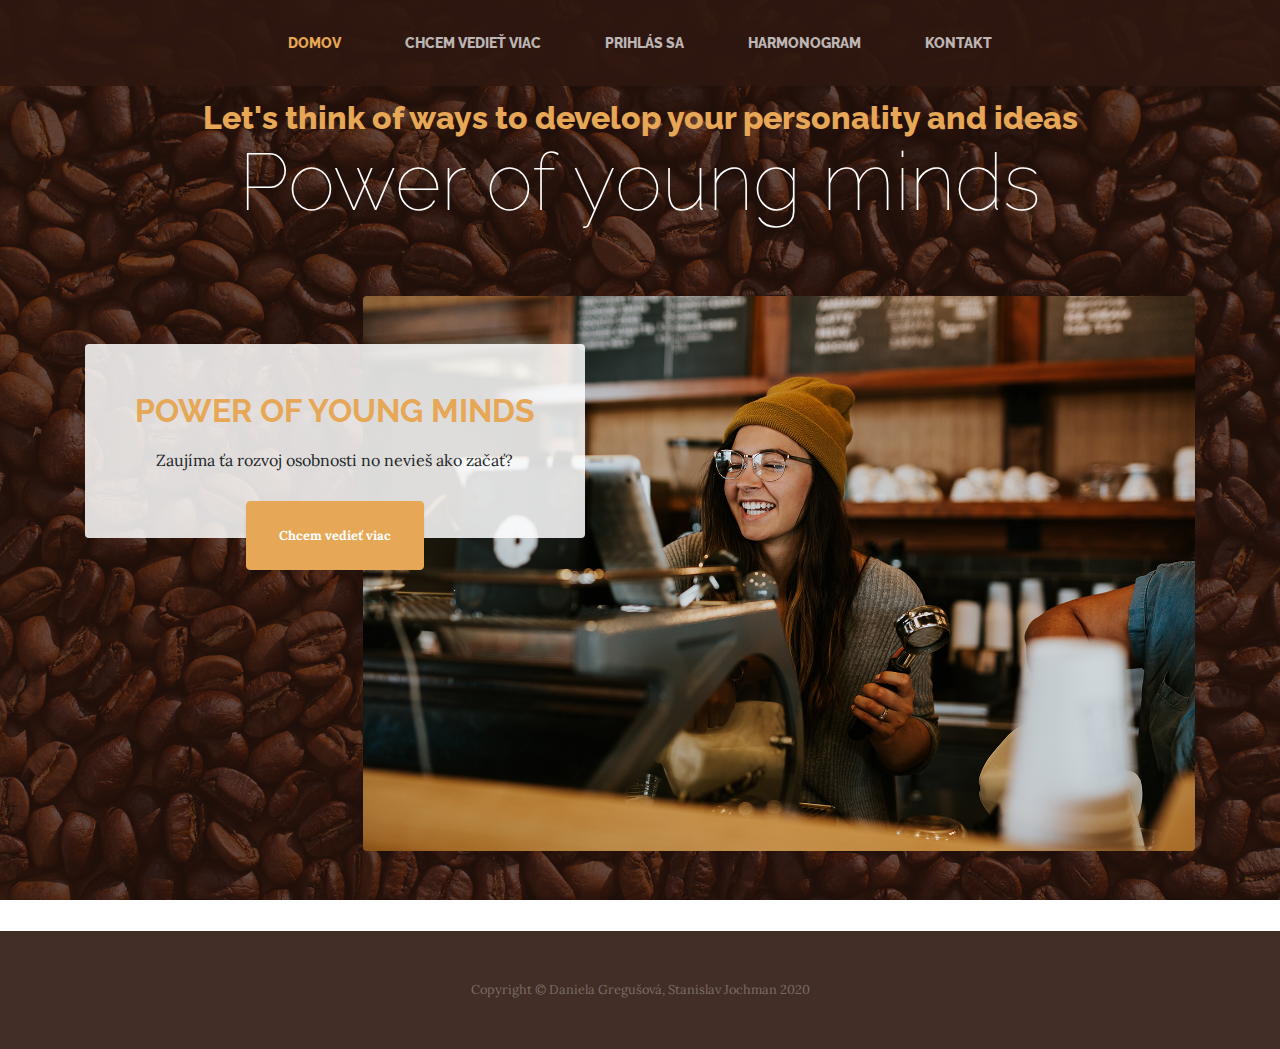
==== index.html @ 5692b311 "commit" ====
<!DOCTYPE html>
<html lang="en">

<head>

  <meta charset="utf-8">
  <meta name="viewport" content="width=device-width, initial-scale=1, shrink-to-fit=no">
  <meta name="description" content="">
  <meta name="author" content="">

  <title>Power of young minds - Leaf</title>

  <!-- Bootstrap core CSS -->
  <link href="vendor/bootstrap/css/bootstrap.min.css" rel="stylesheet">

  <!-- Custom fonts for this template -->
  <link href="https://fonts.googleapis.com/css?family=Raleway:100,100i,200,200i,300,300i,400,400i,500,500i,600,600i,700,700i,800,800i,900,900i" rel="stylesheet">
  <link href="https://fonts.googleapis.com/css?family=Lora:400,400i,700,700i" rel="stylesheet">

  <!-- Custom styles for this template -->
  <link href="css/style.css" rel="stylesheet">

</head>

<body>

  

  <!-- Navigation -->
  <nav class="navbar navbar-expand-lg navbar-dark py-lg-4" id="mainNav">
    <div class="container">
      <a class="navbar-brand text-uppercase text-expanded font-weight-bold d-lg-none" href="#">Power of young minds</a>
      <button class="navbar-toggler" type="button" data-toggle="collapse" data-target="#navbarResponsive" aria-controls="navbarResponsive" aria-expanded="false" aria-label="Toggle navigation">
        <span class="navbar-toggler-icon"></span>
      </button>
      <div class="collapse navbar-collapse" id="navbarResponsive">
        <ul class="navbar-nav mx-auto">
          <li class="nav-item active px-lg-4">
            <a class="nav-link text-uppercase text-expanded" href="index.html">Domov
              <span class="sr-only">(current)</span>
            </a>
          </li>
          <li class="nav-item px-lg-4">
            <a class="nav-link text-uppercase text-expanded" href="about.html">Chcem vedieť viac</a>
          </li>
          <li class="nav-item px-lg-4">
            <a class="nav-link text-uppercase text-expanded" href="signin.html">Prihlás sa</a>
          </li>
          <li class="nav-item px-lg-4">
            <a class="nav-link text-uppercase text-expanded" href="speakers.html">Harmonogram</a>
          </li>
          <li class="nav-item px-lg-4">
            <a class="nav-link text-uppercase text-expanded" href="contact.html">Kontakt</a>
          </li>
        </ul>
      </div>
    </div>
  </nav>

  <h1 class="site-heading text-center text-white d-none d-lg-block">
    <span class="site-heading-upper text-primary mb-3">Let's think of ways to develop your personality and ideas</span>
    <span class="site-heading-lower">Power of young minds</span>
  </h1>
  
  <section class="page-section clearfix">
    <div class="container">
      <div class="intro">
        <img class="intro-img img-fluid mb-3 mb-lg-0 rounded" src="img/intro.jpg" alt="">
        <div class="intro-text left-0 text-center bg-faded p-5 rounded">
          <h2 class="section-heading mb-3">
            <span class="site-heading-lower text-primary "><b>Power of young minds</b></span>
          </h2>
          <p class="mb-3">
            Zaujíma ťa rozvoj osobnosti no nevieš ako začať?
          </p>
          <div class="intro-button mx-auto">
            <a class="btn btn-primary btn-xl" href="about.html">Chcem vedieť viac</a>
          </div>
        </div>
      </div>
    </div>
  </section>
  <!--
  <section class="page-section cta">
    <div class="container">
      <div class="row">
        <div class="col-xl-9 mx-auto">
          <div class="cta-inner text-center rounded">
            <h2 class="section-heading mb-4">
              <span class="section-heading-upper">Our Promise</span>
              <span class="section-heading-lower">To You</span>
            </h2>
            <p class="mb-0">When you walk into our shop to start your day, we are dedicated to providing you with friendly service, a welcoming atmosphere, and above all else, excellent products made with the highest quality ingredients. If you are not satisfied, please let us know and we will do whatever we can to make things right!</p>
          </div>
        </div>
      </div>
    </div>
  </section>
  -->
  <footer class="footer text-faded text-center py-5">
    <div class="container">
      <p class="m-0 small">Copyright &copy; Daniela Gregušová, Stanislav Jochman 2020</p>
    </div>
  </footer>

  <!-- Bootstrap core JavaScript -->
  <script src="vendor/jquery/jquery.min.js"></script>
  <script src="vendor/bootstrap/js/bootstrap.bundle.min.js"></script>

  <!-- Global site tag (gtag.js) - Google Analytics -->
  <script async src="https://www.googletagmanager.com/gtag/js?id=G-0S1B2TW5TZ"></script>
  <script>
    window.dataLayer = window.dataLayer || [];
    function gtag(){dataLayer.push(arguments);}
    gtag('js', new Date());

    gtag('config', 'G-0S1B2TW5TZ');
  </script>
</body>

</html>
---- css/style.css ----
/*!
 * Start Bootstrap - Business Casual v5.0.9 (https://startbootstrap.com/template-overviews/business-casual)
 * Copyright 2013-2019 Start Bootstrap
 * Licensed under MIT (https://github.com/BlackrockDigital/startbootstrap-business-casual/blob/master/LICENSE)
 */

body {
  font-family: 'Lora';
  background-image: linear-gradient(rgba(47, 23, 15, 0.65), rgba(47, 23, 15, 0.65)), url("../img/bg.jpg");
  background-attachment: fixed;
  background-position: center;
  background-size: cover;
}

h1,
h2,
h3,
h4,
h5,
h6 {
  font-family: 'Raleway';
}

p {
  line-height: 1.75;
}

.text-faded {
  color: rgba(255, 255, 255, 0.3);
}

.site-heading {
  margin-top: 1rem;
  margin-bottom: 1rem;
  line-height: 1;
  font-family: 'Raleway';
}

.site-heading .site-heading-upper {
  display: block;
  font-size: 2rem;
  font-weight: 800;
}

.site-heading .site-heading-lower {
  font-size: 5rem;
  font-weight: 100;
  line-height: 4rem;
}

.page-section {
  margin-top: 5rem;
  margin-bottom: 5rem;
}

.section-heading {
  text-transform: uppercase;
}

.section-heading .section-heading-upper {
  display: block;
  font-size: 1rem;
  font-weight: 800;
}

.section-heading .section-heading-lower {
  display: block;
  font-size: 3rem;
  font-weight: 100;
}

.bg-faded {
  background-color: rgba(255, 255, 255, 0.85);
}

#mainNav {
  background-color: rgba(47, 23, 15, 0.9);
  font-family: 'Raleway';
}

#mainNav .navbar-brand {
  color: #e6a756;
}

#mainNav .navbar-nav .nav-item .nav-link {
  color: rgba(255, 255, 255, 0.7);
  font-weight: 800;
}

#mainNav .navbar-nav .nav-item.active .nav-link {
  color: #e6a756;
}

@media (min-width: 992px) {
  #mainNav .navbar-nav .nav-item .nav-link {
    font-size: 0.9rem;
  }
  #mainNav .navbar-nav .nav-item .nav-link:hover {
    color: rgba(255, 255, 255, 0.4);
  }
  #mainNav .navbar-nav .nav-item.active .nav-link:hover {
    color: #e6a756;
  }
}

.btn-xl {
  font-weight: 700;
  font-size: 0.8rem;
  padding-top: 1.5rem;
  padding-bottom: 1.5rem;
  padding-left: 2rem;
  padding-right: 2rem;
}

.intro {
  position: relative;
}

@media (min-width: 992px) {
  .intro .intro-img {
    width: 75%;
    float: right;
  }
  .intro .intro-text {
    left: 0;
    width: 60%;
    margin-top: 3rem;
    position: absolute;
  }
  .intro .intro-text .intro-button {
    width: 100%;
    left: 0;
    position: absolute;
    bottom: -2rem;
  }
}

@media (min-width: 1200px) {
  .intro .intro-text {
    width: 45%;
  }
}

.cta {
  padding-top: 5rem;
  padding-bottom: 5rem;
  background-color: rgba(230, 167, 86, 0.9);
}

.cta .cta-inner {
  position: relative;
  padding: 3rem;
  margin: 0.5rem;
  background-color: rgba(255, 255, 255, 0.85);
}
.cta .cta-inner:before {
  border-radius: 0.5rem;
  content: '';
  position: absolute;
  top: -0.5rem;
  bottom: -0.5rem;
  left: -0.5rem;
  right: -0.5rem;
  border: 0.25rem solid rgba(255, 255, 255, 0.85);
}

@media (min-width: 992px) {
  .about-heading .about-heading-img {
    position: relative;
    z-index: 0;
  }
  .about-heading .about-heading-content {
    margin-top: -5rem;
    position: relative;
    z-index: 1;
  }
}

@media (min-width: 992px) {
  .product-item .product-item-title {
    position: relative;
    z-index: 1;
    margin-bottom: -3rem;
  }
  .product-item .product-item-img {
    position: relative;
    z-index: 0;
    max-width: 60vw;
  }
  .product-item .product-item-description {
    position: relative;
    z-index: 1;
    margin-top: -3rem;
    max-width: 50vw;
  }
}

.list-hours {
  font-size: 0.9rem;
}

.list-hours .list-hours-item {
  border-bottom: 1px solid rgba(230, 167, 86, 0.5);
  padding-bottom: .25rem;
  margin-bottom: 1rem;
  font-style: italic;
}

.list-hours .list-hours-item.today {
  font-weight: bold;
  color: #e6a756;
}

@media (min-width: 992px) {
  .list-hours {
    width: 50%;
    font-size: 1.1rem;
  }
}

.address strong {
  font-size: 1.2rem;
}

.footer { 
  background-color: rgba(47, 23, 15, 0.9);
}

.text-primary {
  color: #e6a756 !important;
}

.bg-primary {
  background-color: #e6a756 !important;
}

.btn {
  box-shadow: 0px 3px 3px 0px rgba(33, 37, 41, 0.1);
}

.btn-primary {
  background-color: #e6a756;
  border-color: #e6a756;
}

.btn-primary:hover, .btn-primary:focus, .btn-primary:active {
  background-color: #df902a;
  border-color: #df902a;
}

.font-weight-light {
  font-weight: 100 !important;
}
.tickets {
  margin-top: 6%;
  margin-bottom: 10.7%;
}
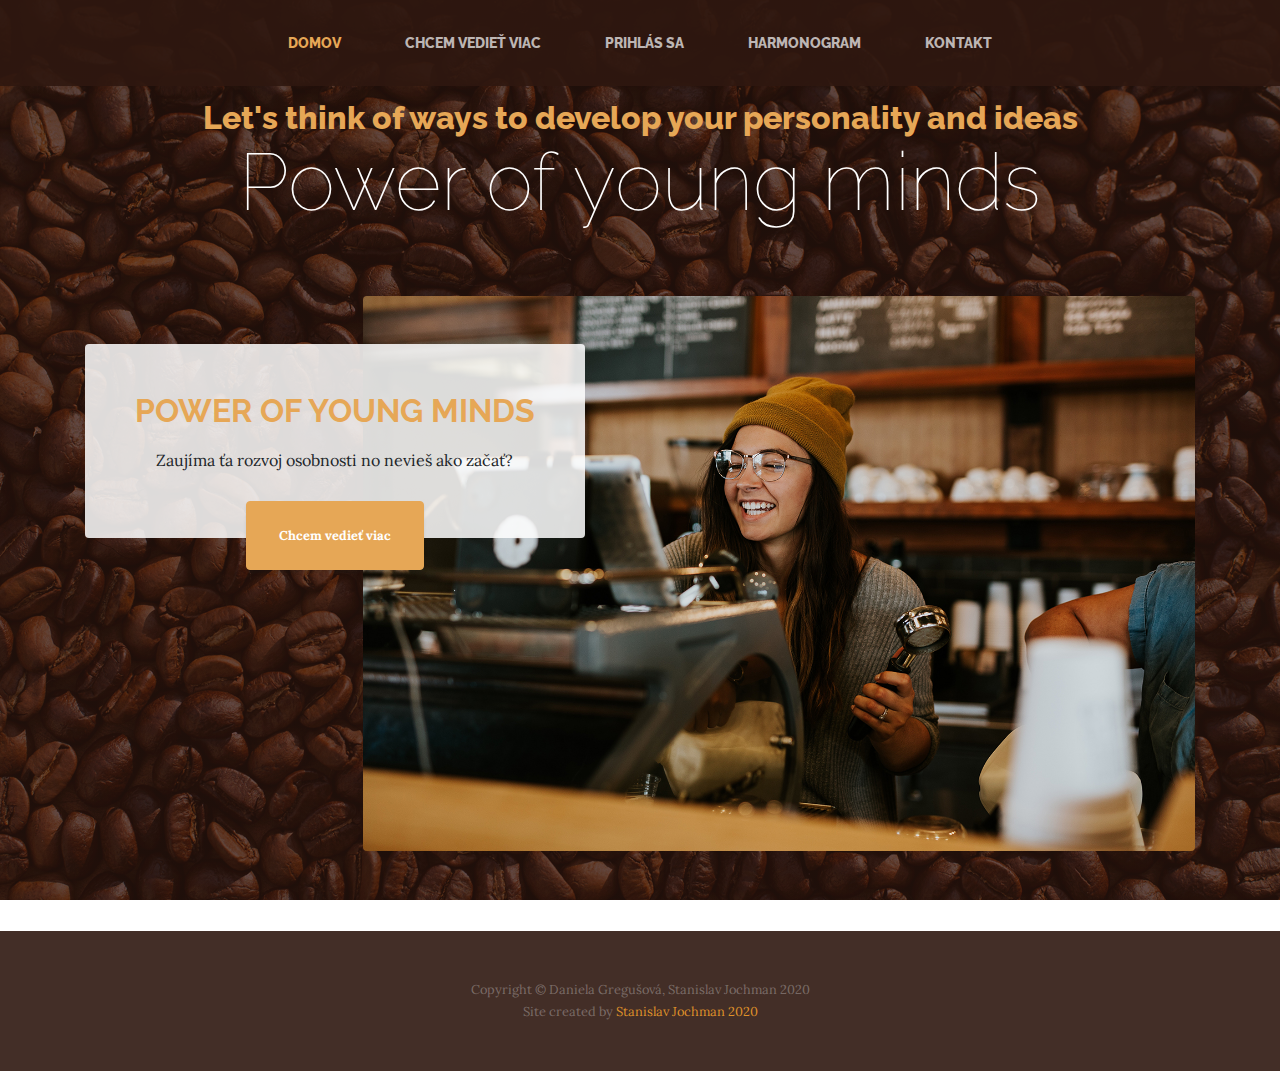
==== commit de5fab4c: "commit" ====
--- a/index.html
+++ b/index.html
@@ -13,12 +13,13 @@
   <!-- Bootstrap core CSS -->
   <link href="vendor/bootstrap/css/bootstrap.min.css" rel="stylesheet">
 
-  <!-- Custom fonts for this template -->
+  <!-- Custom fonts -->
   <link href="https://fonts.googleapis.com/css?family=Raleway:100,100i,200,200i,300,300i,400,400i,500,500i,600,600i,700,700i,800,800i,900,900i" rel="stylesheet">
   <link href="https://fonts.googleapis.com/css?family=Lora:400,400i,700,700i" rel="stylesheet">
 
-  <!-- Custom styles for this template -->
+  <!-- Custom styles -->
   <link href="css/style.css" rel="stylesheet">
+
 
 </head>
 
@@ -80,26 +81,11 @@
       </div>
     </div>
   </section>
-  <!--
-  <section class="page-section cta">
-    <div class="container">
-      <div class="row">
-        <div class="col-xl-9 mx-auto">
-          <div class="cta-inner text-center rounded">
-            <h2 class="section-heading mb-4">
-              <span class="section-heading-upper">Our Promise</span>
-              <span class="section-heading-lower">To You</span>
-            </h2>
-            <p class="mb-0">When you walk into our shop to start your day, we are dedicated to providing you with friendly service, a welcoming atmosphere, and above all else, excellent products made with the highest quality ingredients. If you are not satisfied, please let us know and we will do whatever we can to make things right!</p>
-          </div>
-        </div>
-      </div>
-    </div>
-  </section>
-  -->
+
   <footer class="footer text-faded text-center py-5">
     <div class="container">
       <p class="m-0 small">Copyright &copy; Daniela Gregušová, Stanislav Jochman 2020</p>
+      <p class="m-0 small">Site created by<a style="color: #df902a;" href="http://stanislavjochman.sk/" target="_blank"> Stanislav Jochman 2020</a></p>
     </div>
   </footer>
 
@@ -116,6 +102,7 @@
 
     gtag('config', 'G-0S1B2TW5TZ');
   </script>
+
 </body>
 
 </html>
--- a/css/style.css
+++ b/css/style.css
@@ -1,9 +1,3 @@
-/*!
- * Start Bootstrap - Business Casual v5.0.9 (https://startbootstrap.com/template-overviews/business-casual)
- * Copyright 2013-2019 Start Bootstrap
- * Licensed under MIT (https://github.com/BlackrockDigital/startbootstrap-business-casual/blob/master/LICENSE)
- */
-
 body {
   font-family: 'Lora';
   background-image: linear-gradient(rgba(47, 23, 15, 0.65), rgba(47, 23, 15, 0.65)), url("../img/bg.jpg");
@@ -254,4 +248,124 @@
 .tickets {
   margin-top: 6%;
   margin-bottom: 10.7%;
+}
+
+
+
+
+/* FontAwesome for working BootSnippet :> */
+
+#team .card {
+    border: none;
+    background: #ffffff;
+}
+
+.image-flip:hover .backside,
+.image-flip.hover .backside {
+    -webkit-transform: rotateY(0deg);
+    -moz-transform: rotateY(0deg);
+    -o-transform: rotateY(0deg);
+    -ms-transform: rotateY(0deg);
+    transform: rotateY(0deg);
+    border-radius: .25rem;
+}
+
+.image-flip:hover .frontside,
+.image-flip.hover .frontside {
+    -webkit-transform: rotateY(180deg);
+    -moz-transform: rotateY(180deg);
+    -o-transform: rotateY(180deg);
+    transform: rotateY(180deg);
+}
+
+.mainflip {
+    -webkit-transition: 1s;
+    -webkit-transform-style: preserve-3d;
+    -ms-transition: 1s;
+    -moz-transition: 1s;
+    -moz-transform: perspective(1000px);
+    -moz-transform-style: preserve-3d;
+    -ms-transform-style: preserve-3d;
+    transition: 1s;
+    transform-style: preserve-3d;
+    position: relative;
+}
+
+.frontside {
+    position: relative;
+    -webkit-transform: rotateY(0deg);
+    -ms-transform: rotateY(0deg);
+    z-index: 2;
+    margin-bottom: 30px;
+}
+
+.backside {
+    position: absolute;
+    top: 0;
+    left: 0;
+    background: white;
+    -webkit-transform: rotateY(-180deg);
+    -moz-transform: rotateY(-180deg);
+    -o-transform: rotateY(-180deg);
+    -ms-transform: rotateY(-180deg);
+    transform: rotateY(-180deg);
+    -webkit-box-shadow: 5px 7px 9px -4px rgb(158, 158, 158);
+    -moz-box-shadow: 5px 7px 9px -4px rgb(158, 158, 158);
+    box-shadow: 5px 7px 9px -4px rgb(158, 158, 158);
+}
+
+.frontside,
+.backside {
+    -webkit-backface-visibility: hidden;
+    -moz-backface-visibility: hidden;
+    -ms-backface-visibility: hidden;
+    backface-visibility: hidden;
+    -webkit-transition: 1s;
+    -webkit-transform-style: preserve-3d;
+    -moz-transition: 1s;
+    -moz-transform-style: preserve-3d;
+    -o-transition: 1s;
+    -o-transform-style: preserve-3d;
+    -ms-transition: 1s;
+    -ms-transform-style: preserve-3d;
+    transition: 1s;
+    transform-style: preserve-3d;
+}
+
+.frontside .card,
+.backside .card {
+    min-height: 312px;
+}
+
+.backside .card a {
+    font-size: 18px;
+    color: #e6a756  !important;
+}
+
+.frontside .card .card-title,
+.backside .card .card-title {
+    color: #e6a756  !important;
+}
+
+.frontside .card .card-body img {
+    width: 120px;
+    height: 120px;
+    border-radius: 50%;
+}
+
+html {
+  scroll-behavior: smooth;
+}
+.contact_icons{
+  font-size: 2rem;
+  color: #e6a756;
+}
+.contact_icons:hover{
+  color: #df902a;
+}
+.curr_time{
+  font-style: italic;
+}
+#curr_time{
+  font-style: italic;
 }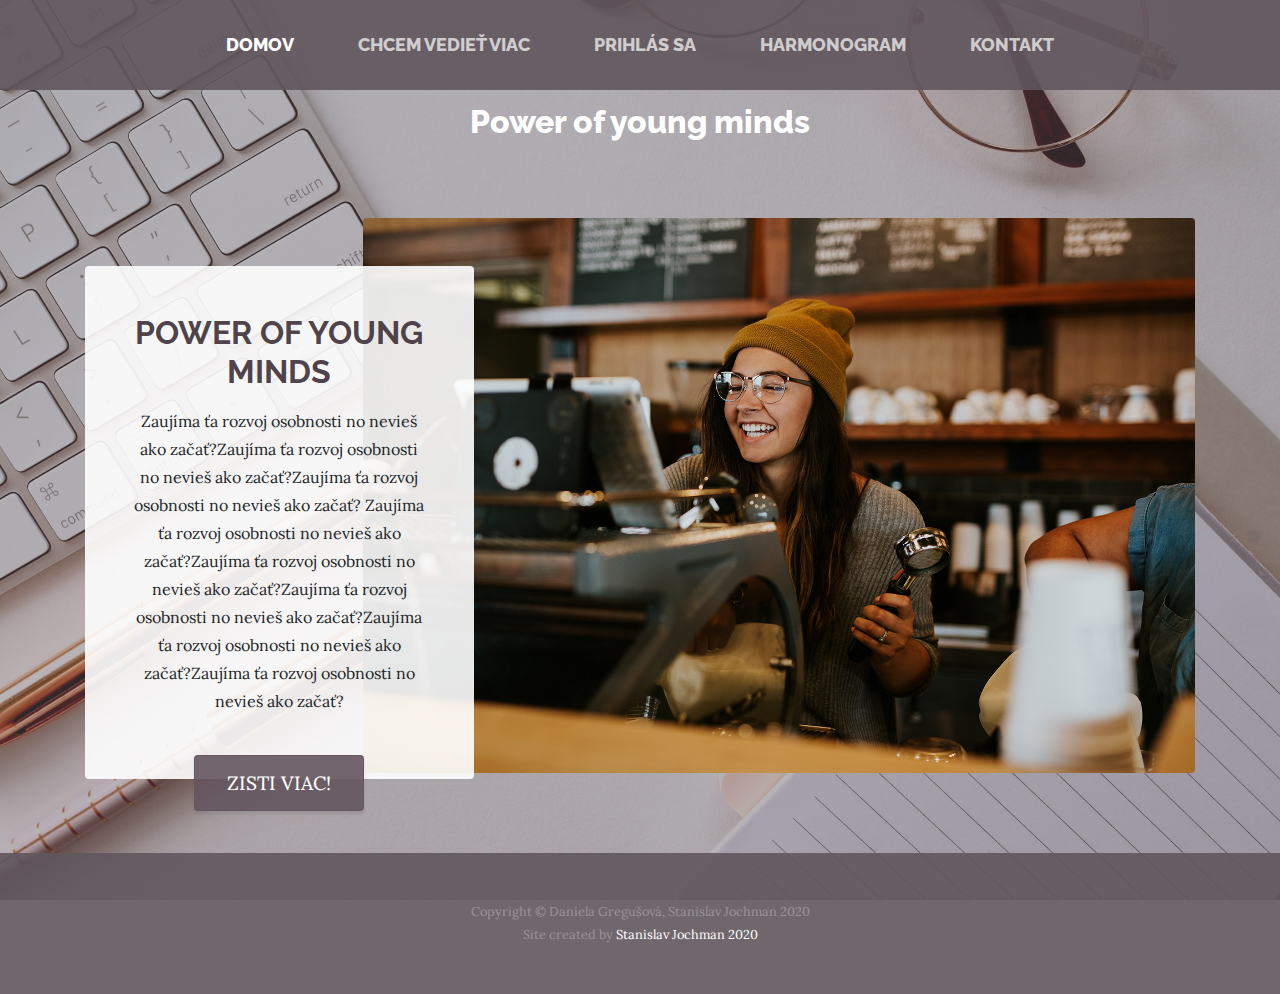
==== commit 7b6be7dc: "commit" ====
--- a/index.html
+++ b/index.html
@@ -1,108 +1,139 @@
 <!DOCTYPE html>
 <html lang="en">
 
-<head>
+  <head>
 
-  <meta charset="utf-8">
-  <meta name="viewport" content="width=device-width, initial-scale=1, shrink-to-fit=no">
-  <meta name="description" content="">
-  <meta name="author" content="">
+    <meta charset="utf-8">
+    <meta name="viewport" content="width=device-width, initial-scale=1, shrink-to-fit=no">
+    <meta name="description" content="">
+    <meta name="author" content="">
 
-  <title>Power of young minds - Leaf</title>
+    <title>Power of young minds - Meetup</title>
 
-  <!-- Bootstrap core CSS -->
-  <link href="vendor/bootstrap/css/bootstrap.min.css" rel="stylesheet">
+    <!-- Bootstrap core CSS -->
+    <link href="vendor/bootstrap/css/bootstrap.min.css" rel="stylesheet">
 
-  <!-- Custom fonts -->
-  <link href="https://fonts.googleapis.com/css?family=Raleway:100,100i,200,200i,300,300i,400,400i,500,500i,600,600i,700,700i,800,800i,900,900i" rel="stylesheet">
-  <link href="https://fonts.googleapis.com/css?family=Lora:400,400i,700,700i" rel="stylesheet">
+    <!-- Custom fonts -->
+    <link href="https://fonts.googleapis.com/css?family=Raleway:100,100i,200,200i,300,300i,400,400i,500,500i,600,600i,700,700i,800,800i,900,900i" rel="stylesheet">
+    <link href="https://fonts.googleapis.com/css?family=Lora:400,400i,700,700i" rel="stylesheet">
 
-  <!-- Custom styles -->
-  <link href="css/style.css" rel="stylesheet">
+    <!-- Custom styles -->
+    <link href="css/style.css" rel="stylesheet">
 
 
-</head>
+  </head>
 
-<body>
+  <body>
 
-  
+    
 
-  <!-- Navigation -->
-  <nav class="navbar navbar-expand-lg navbar-dark py-lg-4" id="mainNav">
-    <div class="container">
-      <a class="navbar-brand text-uppercase text-expanded font-weight-bold d-lg-none" href="#">Power of young minds</a>
-      <button class="navbar-toggler" type="button" data-toggle="collapse" data-target="#navbarResponsive" aria-controls="navbarResponsive" aria-expanded="false" aria-label="Toggle navigation">
-        <span class="navbar-toggler-icon"></span>
-      </button>
-      <div class="collapse navbar-collapse" id="navbarResponsive">
-        <ul class="navbar-nav mx-auto">
-          <li class="nav-item active px-lg-4">
-            <a class="nav-link text-uppercase text-expanded" href="index.html">Domov
-              <span class="sr-only">(current)</span>
-            </a>
-          </li>
-          <li class="nav-item px-lg-4">
-            <a class="nav-link text-uppercase text-expanded" href="about.html">Chcem vedieť viac</a>
-          </li>
-          <li class="nav-item px-lg-4">
-            <a class="nav-link text-uppercase text-expanded" href="signin.html">Prihlás sa</a>
-          </li>
-          <li class="nav-item px-lg-4">
-            <a class="nav-link text-uppercase text-expanded" href="speakers.html">Harmonogram</a>
-          </li>
-          <li class="nav-item px-lg-4">
-            <a class="nav-link text-uppercase text-expanded" href="contact.html">Kontakt</a>
-          </li>
-        </ul>
+    <!-- Navigation -->
+    <nav class="navbar navbar-expand-lg navbar-dark py-lg-4" id="mainNav">
+      <div class="container">
+        <a class="navbar-brand text-uppercase text-expanded font-weight-bold d-lg-none" href="#">Power of young minds</a>
+        <button class="navbar-toggler" type="button" data-toggle="collapse" data-target="#navbarResponsive" aria-controls="navbarResponsive" aria-expanded="false" aria-label="Toggle navigation">
+          <span class="navbar-toggler-icon"></span>
+        </button>
+        <div class="collapse navbar-collapse" id="navbarResponsive">
+          <ul class="navbar-nav mx-auto">
+            <li class="nav-item active px-lg-4">
+              <a class="nav-link text-uppercase text-expanded" href="index.html">Domov
+                <span class="sr-only">(current)</span>
+              </a>
+            </li>
+            <li class="nav-item px-lg-4">
+              <a class="nav-link text-uppercase text-expanded" href="about.html">Chcem vedieť viac</a>
+            </li>
+            <li class="nav-item px-lg-4">
+              <a class="nav-link text-uppercase text-expanded" href="signin.html">Prihlás sa</a>
+            </li>
+            <li class="nav-item px-lg-4">
+              <a class="nav-link text-uppercase text-expanded" href="speakers.html">Harmonogram</a>
+            </li>
+            <li class="nav-item px-lg-4">
+              <a class="nav-link text-uppercase text-expanded" href="contact.html">Kontakt</a>
+            </li>
+          </ul>
+        </div>
       </div>
-    </div>
-  </nav>
+    </nav>
 
-  <h1 class="site-heading text-center text-white d-none d-lg-block">
-    <span class="site-heading-upper text-primary mb-3">Let's think of ways to develop your personality and ideas</span>
-    <span class="site-heading-lower">Power of young minds</span>
-  </h1>
-  
-  <section class="page-section clearfix">
-    <div class="container">
-      <div class="intro">
-        <img class="intro-img img-fluid mb-3 mb-lg-0 rounded" src="img/intro.jpg" alt="">
-        <div class="intro-text left-0 text-center bg-faded p-5 rounded">
-          <h2 class="section-heading mb-3">
-            <span class="site-heading-lower text-primary "><b>Power of young minds</b></span>
-          </h2>
-          <p class="mb-3">
-            Zaujíma ťa rozvoj osobnosti no nevieš ako začať?
-          </p>
-          <div class="intro-button mx-auto">
-            <a class="btn btn-primary btn-xl" href="about.html">Chcem vedieť viac</a>
+    <h1 class="site-heading text-center text-white d-none d-lg-block">
+      <!--<span class="site-heading-upper text-primary mb-3">Let's think of ways to develop your personality and ideas</span>-->
+      <span class="site-heading-upper">Power of young minds</span>
+    </h1>
+    
+    <section class="page-section clearfix">
+      <div class="container">
+        <div class="intro">
+          <img class="intro-img img-fluid mb-3 mb-lg-0 rounded" src="img/intro.jpg" alt="">
+          <div class="intro-text left-0 text-center bg-faded p-5 rounded">
+            <h2 class="section-heading mb-3">
+              <span class="site-heading-lower text-primary "><b>Power of young minds</b></span>
+            </h2>
+            <p class="mb-3">
+              Zaujíma ťa rozvoj osobnosti no nevieš ako začať?Zaujíma ťa rozvoj osobnosti 
+              no nevieš ako začať?Zaujíma ťa rozvoj osobnosti no nevieš ako začať?
+              Zaujíma ťa rozvoj osobnosti no nevieš ako začať?Zaujíma ťa rozvoj 
+              osobnosti no nevieš ako začať?Zaujíma ťa rozvoj osobnosti no nevieš
+               ako začať?Zaujíma ťa rozvoj osobnosti no nevieš ako začať?Zaujíma
+                ťa rozvoj osobnosti no nevieš ako začať?
+            </p>
+            <div class="intro-button mx-auto">
+              <a class="btn btn-primary btn-xl" href="about.html">Zisti viac!</a>
+            </div>
           </div>
         </div>
       </div>
+    </section>
+
+    <footer class="footer text-faded text-center py-5">
+      <div class="container">
+        <p class="m-0 small">Copyright &copy; Daniela Gregušová, Stanislav Jochman 2020</p>
+        <p class="m-0 small">Site created by<a href="http://stanislavjochman.sk/" target="_blank"> Stanislav Jochman 2020</a></p>
+      </div>
+    </footer>
+
+    <!-- Bootstrap core JavaScript -->
+    <script src="vendor/jquery/jquery.min.js"></script>
+    <script src="vendor/bootstrap/js/bootstrap.bundle.min.js"></script>
+
+    <!-- Global site tag (gtag.js) - Google Analytics -->
+    <script async src="https://www.googletagmanager.com/gtag/js?id=G-0S1B2TW5TZ"></script>
+    <script>
+      window.dataLayer = window.dataLayer || [];
+      function gtag(){dataLayer.push(arguments);}
+      gtag('js', new Date());
+
+      gtag('config', 'G-0S1B2TW5TZ');
+    </script>
+
+    <!--Messegner-->
+    <!-- Load Facebook SDK for JavaScript -->
+    <div id="fb-root"></div>
+    <script>
+      window.fbAsyncInit = function() {
+        FB.init({
+          xfbml            : true,
+          version          : 'v6.0'
+        });
+      };
+
+      (function(d, s, id) {
+      var js, fjs = d.getElementsByTagName(s)[0];
+      if (d.getElementById(id)) return;
+      js = d.createElement(s); js.id = id;
+      js.src = 'https://connect.facebook.net/sk_SK/sdk/xfbml.customerchat.js';
+      fjs.parentNode.insertBefore(js, fjs);
+    }(document, 'script', 'facebook-jssdk'));</script>
+
+    <!-- Your customer chat code -->
+    <div class="fb-customerchat"
+      attribution=setup_tool
+      page_id="110918270507299"
+      theme_color="#64555e">
     </div>
-  </section>
 
-  <footer class="footer text-faded text-center py-5">
-    <div class="container">
-      <p class="m-0 small">Copyright &copy; Daniela Gregušová, Stanislav Jochman 2020</p>
-      <p class="m-0 small">Site created by<a style="color: #df902a;" href="http://stanislavjochman.sk/" target="_blank"> Stanislav Jochman 2020</a></p>
-    </div>
-  </footer>
 
-  <!-- Bootstrap core JavaScript -->
-  <script src="vendor/jquery/jquery.min.js"></script>
-  <script src="vendor/bootstrap/js/bootstrap.bundle.min.js"></script>
-
-  <!-- Global site tag (gtag.js) - Google Analytics -->
-  <script async src="https://www.googletagmanager.com/gtag/js?id=G-0S1B2TW5TZ"></script>
-  <script>
-    window.dataLayer = window.dataLayer || [];
-    function gtag(){dataLayer.push(arguments);}
-    gtag('js', new Date());
-
-    gtag('config', 'G-0S1B2TW5TZ');
-  </script>
-
-</body>
-
+  </body>
 </html>
--- a/css/style.css
+++ b/css/style.css
@@ -1,6 +1,7 @@
 body {
   font-family: 'Lora';
-  background-image: linear-gradient(rgba(47, 23, 15, 0.65), rgba(47, 23, 15, 0.65)), url("../img/bg.jpg");
+  background-image: linear-gradient(rgba(97, 87, 93, 0.45), rgba(97, 87, 93, 0.45)), url("../img/bg.jpg");
+  /*background-image: url("../img/bg.jpg");*/
   background-attachment: fixed;
   background-position: center;
   background-size: cover;
@@ -64,11 +65,11 @@
 }
 
 .bg-faded {
-  background-color: rgba(255, 255, 255, 0.85);
+  background-color: rgba(255, 255, 255, 0.90);
 }
 
 #mainNav {
-  background-color: rgba(47, 23, 15, 0.9);
+  background-color: rgba(97, 87, 93, 0.9);
   font-family: 'Raleway';
 }
 
@@ -82,30 +83,35 @@
 }
 
 #mainNav .navbar-nav .nav-item.active .nav-link {
-  color: #e6a756;
+  color: #fff;
+  font-size: 1.1rem;
 }
 
 @media (min-width: 992px) {
   #mainNav .navbar-nav .nav-item .nav-link {
-    font-size: 0.9rem;
+    font-size: 1.1rem;
   }
   #mainNav .navbar-nav .nav-item .nav-link:hover {
-    color: rgba(255, 255, 255, 0.4);
+    text-decoration: underline;
+    color: #fff;
   }
   #mainNav .navbar-nav .nav-item.active .nav-link:hover {
-    color: #e6a756;
+    text-decoration: underline;
+    color: #fff;
   }
 }
 
 .btn-xl {
-  font-weight: 700;
-  font-size: 0.8rem;
-  padding-top: 1.5rem;
-  padding-bottom: 1.5rem;
+  font-weight: 450;
+  font-size: 1.2rem;
+  padding-top: 0.8rem;
+  padding-bottom: 0.8rem;
   padding-left: 2rem;
   padding-right: 2rem;
 }
-
+.btn-speakers{
+  padding-top: 1.6rem;
+}
 .intro {
   position: relative;
 }
@@ -126,12 +132,14 @@
     left: 0;
     position: absolute;
     bottom: -2rem;
+    text-transform: uppercase;
+    
   }
 }
 
 @media (min-width: 1200px) {
   .intro .intro-text {
-    width: 45%;
+    width: 35%;
   }
 }
 
@@ -217,11 +225,14 @@
 }
 
 .footer { 
-  background-color: rgba(47, 23, 15, 0.9);
+  background-color: rgba(97, 87, 93, 0.9);
+}
+.footer a{
+  color: #fff;
 }
 
 .text-primary {
-  color: #e6a756 !important;
+  color: rgb(75, 62, 70,0.98) !important;
 }
 
 .bg-primary {
@@ -233,13 +244,13 @@
 }
 
 .btn-primary {
-  background-color: #e6a756;
-  border-color: #e6a756;
+  background-color: rgba(100, 85, 94, 0.9);
+  border-color: rgba(100, 85, 94, 0.9);
 }
 
 .btn-primary:hover, .btn-primary:focus, .btn-primary:active {
-  background-color: #df902a;
-  border-color: #df902a;
+  background-color: rgb(75, 62, 70,0.98);
+  border-color: rgb(75, 62, 70,0.98);
 }
 
 .font-weight-light {
@@ -339,12 +350,12 @@
 
 .backside .card a {
     font-size: 18px;
-    color: #e6a756  !important;
+    color: #fff  !important;
 }
 
 .frontside .card .card-title,
 .backside .card .card-title {
-    color: #e6a756  !important;
+    color: #fff  !important;
 }
 
 .frontside .card .card-body img {
@@ -358,10 +369,12 @@
 }
 .contact_icons{
   font-size: 2rem;
-  color: #e6a756;
+  color: rgba(100, 85, 94, 0.9);
+  
 }
 .contact_icons:hover{
-  color: #df902a;
+  text-decoration: none;
+  color: rgb(75, 62, 70,0.98);
 }
 .curr_time{
   font-style: italic;
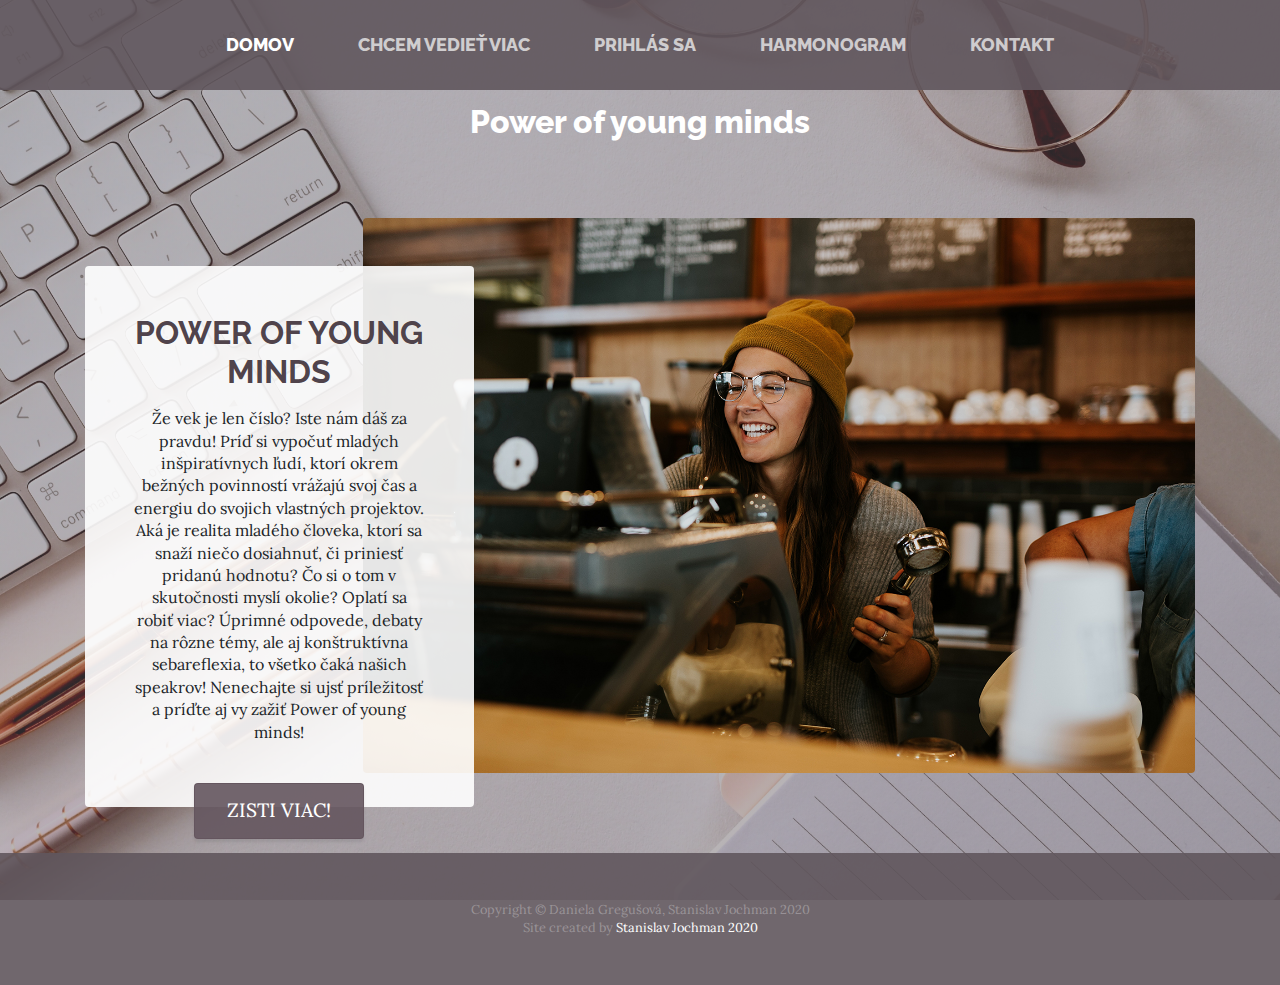
==== commit b5171795: "commit" ====
--- a/index.html
+++ b/index.html
@@ -72,12 +72,12 @@
               <span class="site-heading-lower text-primary "><b>Power of young minds</b></span>
             </h2>
             <p class="mb-3">
-              Zaujíma ťa rozvoj osobnosti no nevieš ako začať?Zaujíma ťa rozvoj osobnosti 
-              no nevieš ako začať?Zaujíma ťa rozvoj osobnosti no nevieš ako začať?
-              Zaujíma ťa rozvoj osobnosti no nevieš ako začať?Zaujíma ťa rozvoj 
-              osobnosti no nevieš ako začať?Zaujíma ťa rozvoj osobnosti no nevieš
-               ako začať?Zaujíma ťa rozvoj osobnosti no nevieš ako začať?Zaujíma
-                ťa rozvoj osobnosti no nevieš ako začať?
+              Že vek je len číslo? Iste nám dáš za pravdu! Príď si vypočuť mladých inšpiratívnych ľudí, ktorí okrem
+              bežných povinností vrážajú svoj čas a energiu do svojich vlastných projektov. Aká je realita mladého
+              človeka, ktorí sa snaží niečo dosiahnuť, či priniesť pridanú hodnotu? Čo si o tom v skutočnosti myslí
+              okolie? Oplatí sa robiť viac? Úprimné odpovede, debaty na rôzne témy, ale aj konštruktívna sebareflexia,
+              to všetko čaká našich speakrov!
+              Nenechajte si ujsť príležitosť a príďte aj vy zažiť Power of young minds!
             </p>
             <div class="intro-button mx-auto">
               <a class="btn btn-primary btn-xl" href="about.html">Zisti viac!</a>
--- a/css/style.css
+++ b/css/style.css
@@ -17,7 +17,7 @@
 }
 
 p {
-  line-height: 1.75;
+  line-height: 1.4;
 }
 
 .text-faded {
@@ -74,7 +74,7 @@
 }
 
 #mainNav .navbar-brand {
-  color: #e6a756;
+  color: rgba(255, 255, 255, 0.90);
 }
 
 #mainNav .navbar-nav .nav-item .nav-link {
@@ -202,7 +202,7 @@
 }
 
 .list-hours .list-hours-item {
-  border-bottom: 1px solid rgba(230, 167, 86, 0.5);
+  border-bottom: 1px solid rgba(100, 85, 94, 0.9);
   padding-bottom: .25rem;
   margin-bottom: 1rem;
   font-style: italic;
@@ -210,7 +210,8 @@
 
 .list-hours .list-hours-item.today {
   font-weight: bold;
-  color: #e6a756;
+  color: rgba(100, 85, 94, 1);
+  text-decoration: underline;
 }
 
 @media (min-width: 992px) {
@@ -225,6 +226,8 @@
 }
 
 .footer { 
+  position: relative;
+  bottom: 0 !important;
   background-color: rgba(97, 87, 93, 0.9);
 }
 .footer a{
@@ -381,4 +384,19 @@
 }
 #curr_time{
   font-style: italic;
+}
+
+.map{
+  width: 95%;
+  margin-left: 0%;
+  height: 300px;
+  border: none;
+  border-radius: 1vw;
+}
+@media (min-width: 1100px) {
+  .map{
+    width: 95%;
+    height: 500px;
+    margin-left: 0%;
+  }
 }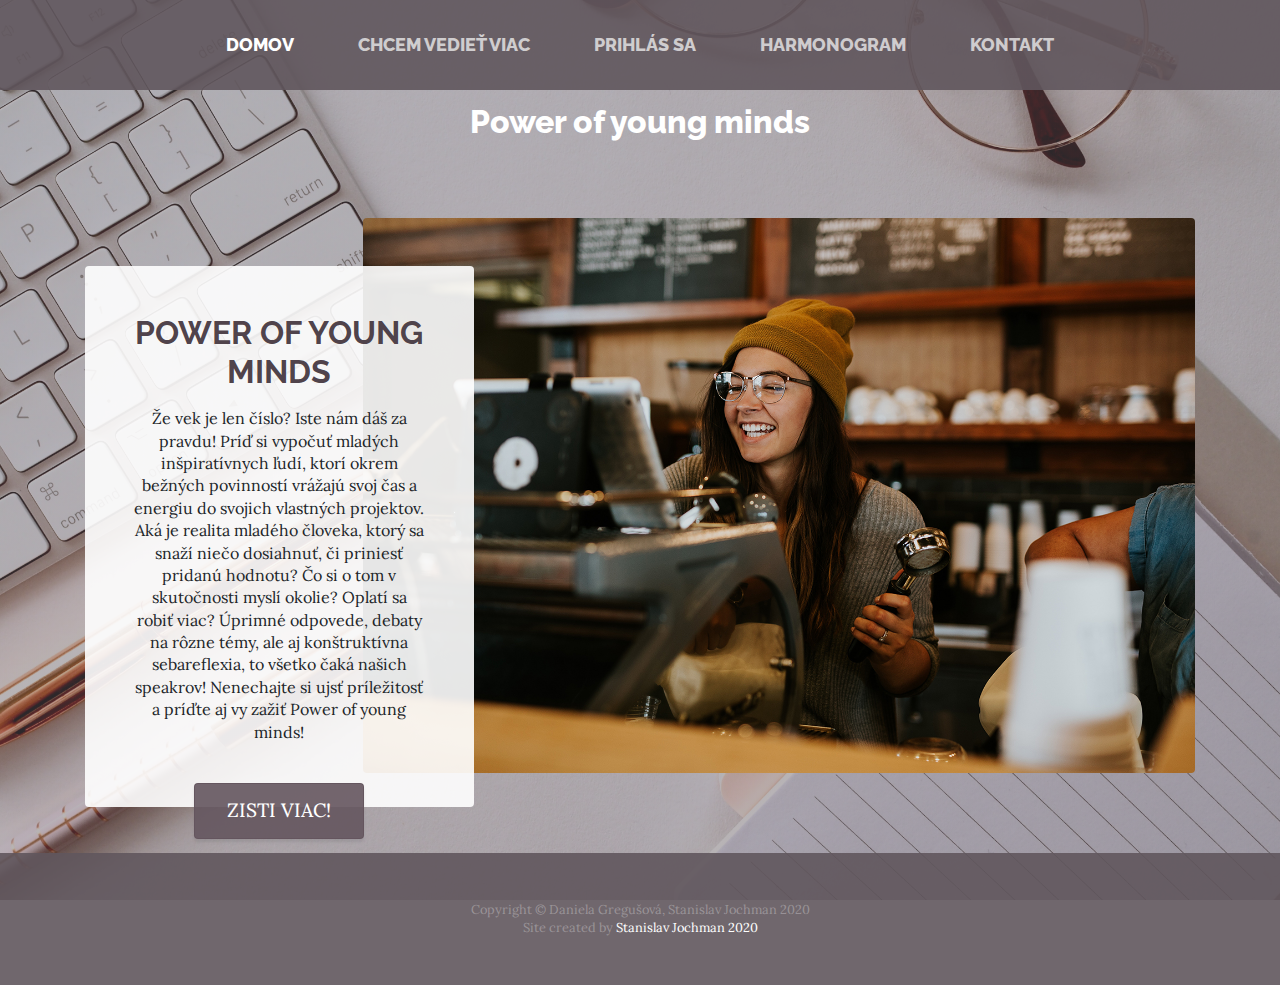
==== commit 1e90ff92: "commit" ====
--- a/index.html
+++ b/index.html
@@ -74,7 +74,7 @@
             <p class="mb-3">
               Že vek je len číslo? Iste nám dáš za pravdu! Príď si vypočuť mladých inšpiratívnych ľudí, ktorí okrem
               bežných povinností vrážajú svoj čas a energiu do svojich vlastných projektov. Aká je realita mladého
-              človeka, ktorí sa snaží niečo dosiahnuť, či priniesť pridanú hodnotu? Čo si o tom v skutočnosti myslí
+              človeka, ktorý sa snaží niečo dosiahnuť, či priniesť pridanú hodnotu? Čo si o tom v skutočnosti myslí
               okolie? Oplatí sa robiť viac? Úprimné odpovede, debaty na rôzne témy, ale aj konštruktívna sebareflexia,
               to všetko čaká našich speakrov!
               Nenechajte si ujsť príležitosť a príďte aj vy zažiť Power of young minds!
--- a/css/style.css
+++ b/css/style.css
@@ -390,13 +390,26 @@
   width: 95%;
   margin-left: 0%;
   height: 300px;
-  border: none;
-  border-radius: 1vw;
+  border-radius: 0.5vw;
+  
 }
 @media (min-width: 1100px) {
   .map{
+    margin-top: 1rem;
     width: 95%;
     height: 500px;
     margin-left: 0%;
   }
-}+}
+.listky {
+  width: 30%;
+}
+#speakers{
+  display: none;
+}
+
+.signup_form{
+  align-items: center;
+}
+
+
